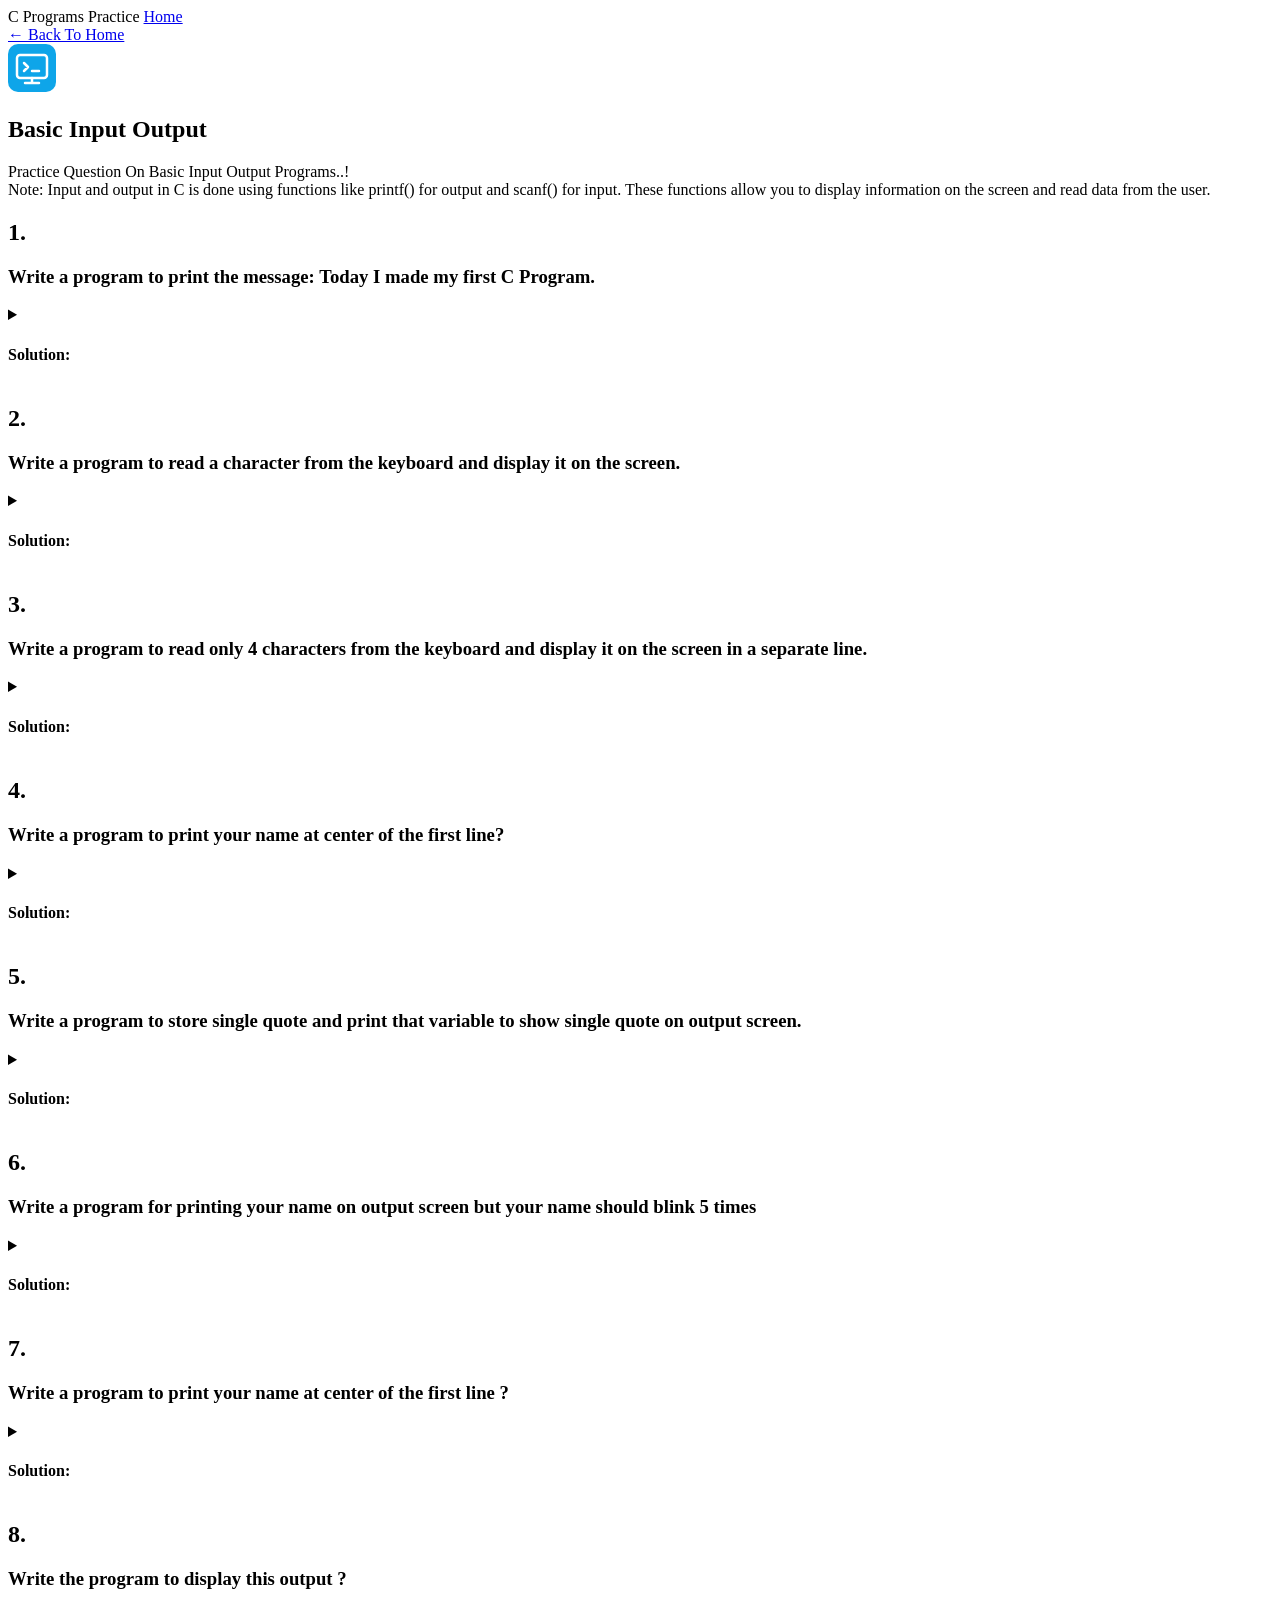
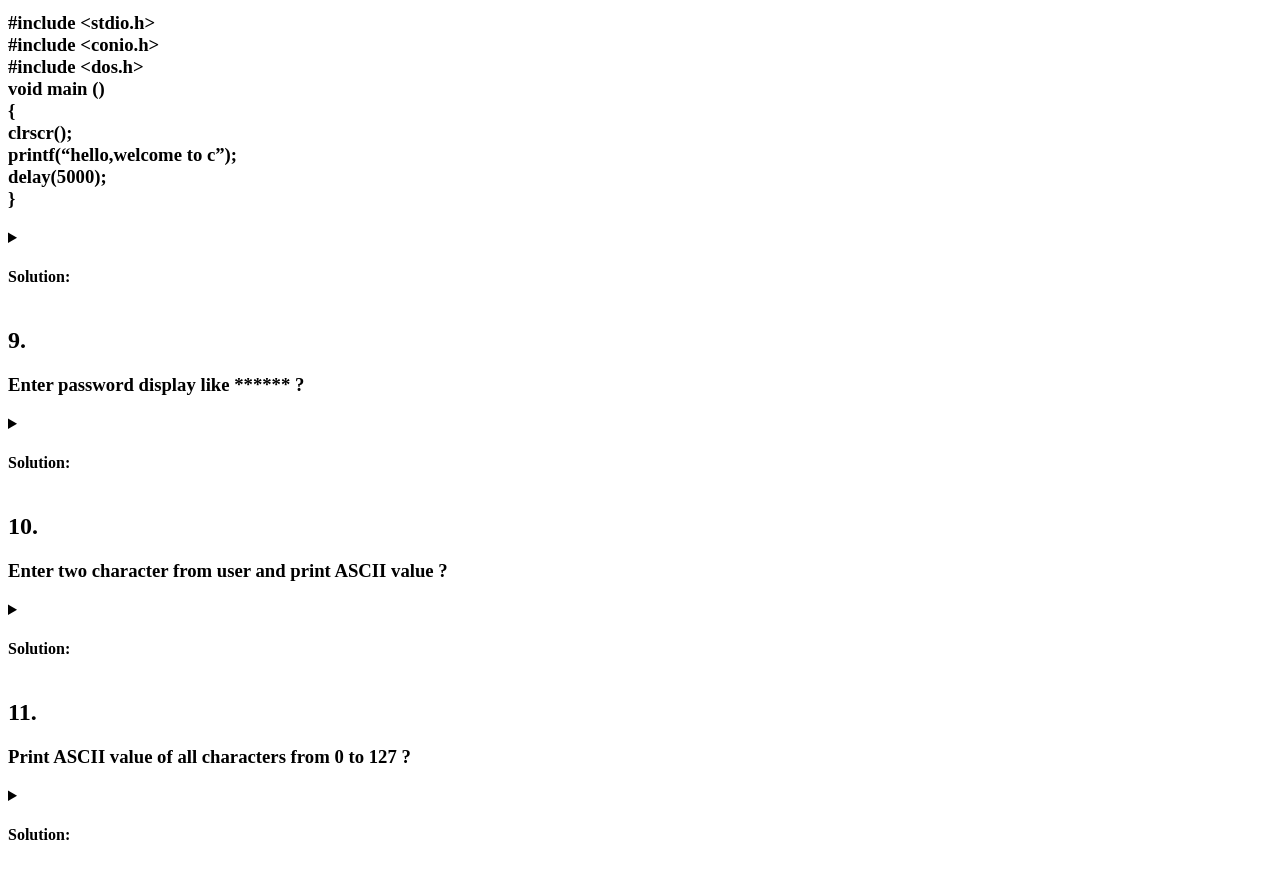
==== basic.html @ 15fd69e9 "Add files via upload" ====
<!DOCTYPE html>
<html lang="en">
<head>
  <meta charset="UTF-8">
  <meta name="viewport" content="width=device-width, initial-scale=1.0">

  <link rel="stylesheet" href="prostyles/unidesign.css">
  <link rel="stylesheet" href="prostyles/programs.css">

  <title>Basic | Input and Output</title>
</head>
<body>

  <header>
    C Programs Practice
    <a href="index.html">Home</a>
  </header>

  <section class="back">
    <a href="index.html">
       &#8592; Back To Home
    </a>
  </section>


  <section class="all">

    <div class="about-topic">
      
      <div class="topic-pic">
        
          <svg width="48" height="48" viewBox="0 0 48 48">
          <rect width="48" height="48" rx="10" fill="#0EA5E9"/>
          <rect x="9" y="11" width="30" height="23" rx="3"
                fill="none" stroke="white" stroke-width="2.5"/>
          <path d="M17 39H31M24 34V39M16 19L20 23L16 27M24 27H31"
                fill="none" stroke="white" stroke-width="2.5"
                stroke-linecap="round" stroke-linejoin="round"/>
        </svg>
      </div>

      <div class="topic-content">

        <div class="topic-head">
          <h1>Basic Input Output</h1>
        </div>
        <div class="topic-body">
          <p>Practice Question On Basic Input Output Programs..! <br>
            Note: Input and output in C is done using functions like printf() for output and scanf() for input. These functions allow you to display information on the screen and read data from the user.

          </p>
        </div>

      </div>

    </div>

    <!-- _______________--------------------_______________--------__________ -->
    
    <div class="all-ques">
         <!-- question 1 -->
    <div class="ques-sol">

      <div class="ques">
                <h2>1.</h2>
        <h3>Write a program to print the message: Today I made my first C Program.</h3>
      </div>
      
                  <!-- solution  -->
      <div class="sol">
        <details>
          <summary>
            <h4 class="sol-head">
              Solution:
            </h4>
          </summary>

          <textarea readonly>
#include <stdio.h>
  void main() 
  {
    printf("Today I made my first C Program.");
  }
          </textarea>
          
          <div class="output">
            <h4>
              Output :
            </h4>
            <pre>
Today I made my first C Program.
            </pre>
          </div>

        </details>

      </div>    <!--end of sol  -->

    </div>          <!-- end of question and answer -->



      <!-- question 2 -->
    <div class="ques-sol">

      <div class="ques">
                <h2>2.</h2>
        <h3>Write a program to read a character from the keyboard and display it on the screen.</h3>
      </div>

           
                  <!-- solution  -->
      <div class="sol">
        <details>
          <summary>
            <h4 class="sol-head">
              Solution:
            </h4>
          </summary>

          <textarea readonly wrap="off">
#include <stdio.h>
#include <conio.h>

  void main()
  {
    char ch;
    printf("Enter Character: ");
    scanf("%c", &ch );
    printf("\nThe Entered Character is %c." , ch );

  }
              
          </textarea>

          <div class="output">
            <h4>
              Output
            </h4>
            <pre>
Enter Character: H                 <span>//entered by user</span>

The Entered Character is H.

            </pre>

          </div>

        </details>

      </div>  <!-- end of solution -->

    </div>       
     <!-- end of question-solution block -->
   

      <!-- question  -->
    <div class="ques-sol">

      <div class="ques">
        <h2>3.</h2>
        <h3>Write a program to read only 4 characters from the keyboard and display it on the screen in a separate line.</h3>
      </div>

           
                  <!-- solution  -->
      <div class="sol">
        <details>
          <summary>
            <h4 class="sol-head">
              Solution:
            </h4>
          </summary>

          <textarea readonly wrap="off">
#include <stdio.h>
#include <conio.h>

void main()
{
    char a, b, c, d;

    printf("Enter four characters: ");
    scanf("%c %c %c %c", &a, &b, &c, &d);

    printf("%c\n", a);
    printf("%c\n", b);
    printf("%c\n", c);
    printf("%c\n", d);

}      
          </textarea>

          <div class="output">
            <h4>
              Output
            </h4>
            <pre>
Enter Four Character: Good                <span>//entered by user</span>

G
o
o
d

            </pre>

          </div>

        </details>

      </div>  <!-- end of solution -->

    </div>        
    <!-- end of question-solution block -->



    <!-- question  -->
    <div class="ques-sol">

      <div class="ques">
        <h2>4.</h2>
        <h3>Write a program to print your name at center of the first line?</h3>
      </div>

           
                  <!-- solution  -->
      <div class="sol">
        <details>
          <summary>
            <h4 class="sol-head">
              Solution:
            </h4>
          </summary>

          <textarea readonly wrap="off">
#include <stdio.h>

void main()
{
    printf("\t\t\tDeepanshu Rawat");
    
}
          </textarea>

          <div class="output">
            <h4>
              Output
            </h4>
            <pre>
                        Deepanshu Rawat              

            </pre>

          </div>

        </details>

      </div>  <!-- end of solution -->

    </div>        
    <!-- end of question-solution block -->



      <!-- question -->
    <div class="ques-sol">

      <div class="ques">
        <h2>5.</h2>
        <h3>Write a program to store single quote and print that variable to show single quote on output screen.</h3>
      </div>

           
                  <!-- solution  -->
      <div class="sol">
        <details>
          <summary>
            <h4 class="sol-head">
              Solution:
            </h4>
          </summary>

          <textarea readonly wrap="off">
#include <stdio.h>

void main()
{
    char ch = '\' ';

    printf("%c", ch);

 
}
          </textarea>

          <div class="output">
            <h4>
              Output
            </h4>
            <pre>
'             

            </pre>

          </div>

        </details>

      </div>  <!-- end of solution -->

    </div>  
    <!-- end of question and solution  -->



     <!-- question -->
    <div class="ques-sol">

      <div class="ques">
        <h2>6.</h2>
        <h3>Write a program for printing your name on output screen but your name should blink 5 times</h3>
      </div>

           
                  <!-- solution  -->
      <div class="sol">
        <details>
          <summary>
            <h4 class="sol-head">
              Solution:
            </h4>
          </summary>

          <textarea readonly wrap="off">
#include <stdio.h>
#include <conio.h>
#include <dos.h>

void main()
{
    printf("Deepanshu Rawat");
    delay(500);
   clrscr();
    delay(500);

    printf("Deepanshu Rawat");
    delay(500);
    clrscr();
    delay(500);

    printf("Deepanshu Rawat");
    delay(500);
    clrscr();
    delay(500);

    printf("Deepanshu Rawat");
    delay(500);
    clrscr();
    delay(500);

    printf("Deepanshu Rawat");
    delay(500);
    clrscr();
    delay(500);

    printf("Deepanshu Rawat");

    delay(1000);
    
}
          </textarea>

          <div class="output">
            <h4>
              Output
            </h4>
            <pre>
Deepanshu Rawat         <span>//blink 5 times after every 0.5 seconds</span>
            </pre>

          </div>

        </details>

      </div>  <!-- end of solution -->

    </div>
    
    <!-- end of question and solution.. -->



     <!-- question -->
    <div class="ques-sol">

      <div class="ques">
        <h2>7.</h2>
        <h3>Write a program to print your name at center of the first line ?</h3>
      </div>

           
                  <!-- solution  -->
      <div class="sol">
        <details>
          <summary>
            <h4 class="sol-head">
              Solution:
            </h4>
          </summary>

          <textarea readonly wrap="off">
#include <stdio.h>

void main()
{
    printf("\n\n\n\n\n\n\n\n\n\n\t \t   Deepanshu Rawat");

}
          </textarea>

          <div class="output">
            <h4>
              Output
            </h4>
            <pre>










                  Deepanshu Rawat                   











            </pre>

          </div>

        </details>

      </div>  <!-- end of solution -->

    </div>  
    <!-- end of question and solution  -->




    <!-- question  -->
    <div class="ques-sol">

      <div class="ques">
        <h2>8.</h2>
        <h3>Write the program to display this output ?<br><br>
#include &lt;stdio.h&gt;   <br>
#include &lt;conio.h&gt;  <br>
#include &lt;dos.h&gt;  <br>
void main ()  <br>
{ <br>
clrscr(); <br>
printf(“hello,welcome to c”); <br>
delay(5000);  <br>
} 
<br>
</h3>
      </div>

           
                  <!-- solution  -->
      <div class="sol">
        <details>
          <summary>
            <h4 class="sol-head">
              Solution:
            </h4>
          </summary>

          <textarea readonly wrap="off">
#include &lt;stdio.h&gt;  
#include &lt;conio.h&gt; 
#include &lt;dos.h&gt; 

  void main () 
  {
    clrscr();
    printf(“hello,welcome to c”);
    delay(5000); 
  } 
          </textarea>

          <div class="output">
            <h4>
              Output
            </h4>
            <pre>
hello,welcome to c           

            </pre>

          </div>

        </details>

      </div>  <!-- end of solution -->

    </div>        
    <!-- end of question-solution block -->




    <!-- question -->
    <div class="ques-sol">

      <div class="ques">
        <h2>9.</h2>
        <h3>Enter password display like ****** ?</h3>
      </div>

           
                  <!-- solution  -->
      <div class="sol">
        <details>
          <summary>
            <h4 class="sol-head">
              Solution:
            </h4>
          </summary>

          <textarea readonly wrap="off">
#include <stdio.h>
#include <conio.h>
#include <dos.h>

void main()
{
    char a, b, c, d, e, f;

    printf("Enter 6 digit password: ");

    a = getch();
    printf("*");

    b = getch();
    printf("*");

    c = getch();
    printf("*");

    d = getch();
    printf("*");

    e = getch();
    printf("*");

    f = getch();
    printf("*");

    printf("\nPassword entered successfully.");

delay(4000);
}

          </textarea>

          <div class="output">
            <h4>
              Output
            </h4>
            <pre>
Enter 6 digit password: ******
Password entered successfully.    

            </pre>

          </div>

        </details>

      </div>  <!-- end of solution -->

    </div>  
    
    <!-- end of question and solution  -->




    <!-- question -->
    <div class="ques-sol">

      <div class="ques">
        <h2>10.</h2>
        <h3>Enter two character from user and print ASCII value ?</h3>
      </div>

           
                  <!-- solution  -->
      <div class="sol">
        <details>
          <summary>
            <h4 class="sol-head">
              Solution:
            </h4>
          </summary>

          <textarea readonly wrap="off">
#include <stdio.h>
#include <conio.h>
#include <dos.h>

void main()
{
char ch1, ch2;

    printf("Enter First character: ");
    scanf("%c", &ch1);
    printf("Enter Second character: ");
    scanf("%c" , &ch2);

    printf("ASCII value of %c = %d\n", ch1, ch2);
    printf("ASCII value of %c = %d\n", ch2, ch2);

delay(4000);
}

          </textarea>

          <div class="output">
            <h4>
              Output
            </h4>
            <pre>
Enter First characters: A           <span>//entered by user</span>
Enter Second characters: B          <span>//entered by user</span>
ASCII value of A = 65
ASCII value of B = 66

            </pre>

          </div>

        </details>

      </div>  <!-- end of solution -->

    </div>  
    
    <!-- end of question and solution  -->


    <!-- question -->
    <div class="ques-sol">

      <div class="ques">
        <h2>11.</h2>
        <h3>
          Print ASCII value of all characters from 0 to 127 ?
        </h3>
      </div>

           
                  <!-- solution  -->
      <div class="sol">
        <details>
          <summary>
            <h4 class="sol-head">
              Solution:
            </h4>
          </summary>

          <textarea readonly wrap="off">
#include <stdio.h>
#include <conio.h>
#include <dos.h>

void main()
{
  printf("ASCII Value of 0: %c\n", 0);
  printf("ASCII Value of 1: %c\n", 1);
  printf("ASCII Value of 2: %c\n", 2);
  printf("ASCII Value of 3: %c\n", 3);
  printf("ASCII Value of 4: %c\n", 4);
  printf("ASCII Value of 5: %c\n", 5);
  printf("ASCII Value of 6: %c\n", 6);
  printf("ASCII Value of 7: %c\n", 7);
  printf("ASCII Value of 8: %c\n", 8);
  printf("ASCII Value of 9: %c\n", 9);
  printf("ASCII Value of 10: %c\n", 10);
  printf("ASCII Value of 11: %c\n", 11);
  printf("ASCII Value of 12: %c\n", 12);
  printf("ASCII Value of 13: %c\n", 13);
  printf("ASCII Value of 14: %c\n", 14);
  printf("ASCII Value of 15: %c\n", 15);
  printf("ASCII Value of 16: %c\n", 16);
  printf("ASCII Value of 17: %c\n", 17);
  printf("ASCII Value of 18: %c\n", 18);
  printf("ASCII Value of 19: %c\n", 19);
  printf("ASCII Value of 20: %c\n", 20);
  printf("ASCII Value of 21: %c\n", 21);
  printf("ASCII Value of 22: %c\n", 22);
  printf("ASCII Value of 23: %c\n", 23);
  printf("ASCII Value of 24: %c\n", 24);
  printf("ASCII Value of 25: %c\n", 25);
  printf("ASCII Value of 26: %c\n", 26);
  printf("ASCII Value of 27: %c\n", 27);
  printf("ASCII Value of 28: %c\n", 28);
  printf("ASCII Value of 29: %c\n", 29);
  printf("ASCII Value of 30: %c\n", 30);
  printf("ASCII Value of 31: %c\n", 31);
  printf("ASCII Value of 32: %c\n", 32);
  printf("ASCII Value of 33: %c\n", 33);
  printf("ASCII Value of 34: %c\n", 34);
  printf("ASCII Value of 35: %c\n", 35);
  printf("ASCII Value of 36: %c\n", 36);
  printf("ASCII Value of 37: %c\n", 37);
  printf("ASCII Value of 38: %c\n", 38);
  printf("ASCII Value of 39: %c\n", 39);
  printf("ASCII Value of 40: %c\n", 40);
  printf("ASCII Value of 41: %c\n", 41);
  printf("ASCII Value of 42: %c\n", 42);
  printf("ASCII Value of 43: %c\n", 43);
  printf("ASCII Value of 44: %c\n", 44);
  printf("ASCII Value of 45: %c\n", 45);
  printf("ASCII Value of 46: %c\n", 46);
  printf("ASCII Value of 47: %c\n", 47);
  printf("ASCII Value of 48: %c\n", 48);
  printf("ASCII Value of 49: %c\n", 49);
  printf("ASCII Value of 50: %c\n", 50);
  printf("ASCII Value of 51: %c\n", 51);
  printf("ASCII Value of 52: %c\n", 52);
  printf("ASCII Value of 53: %c\n", 53);
  printf("ASCII Value of 54: %c\n", 54);
  printf("ASCII Value of 55: %c\n", 55);
  printf("ASCII Value of 56: %c\n", 56);
  printf("ASCII Value of 57: %c\n", 57);
  printf("ASCII Value of 58: %c\n", 58);
  printf("ASCII Value of 59: %c\n", 59);
  printf("ASCII Value of 60: %c\n", 60);
  printf("ASCII Value of 61: %c\n", 61);
  printf("ASCII Value of 62: %c\n", 62);
  printf("ASCII Value of 63: %c\n", 63);
  printf("ASCII Value of 64: %c\n", 64);
  printf("ASCII Value of 65: %c\n", 65);
  printf("ASCII Value of 66: %c\n", 66);
  printf("ASCII Value of 67: %c\n", 67);
  printf("ASCII Value of 68: %c\n", 68);
  printf("ASCII Value of 69: %c\n", 69);
  printf("ASCII Value of 70: %c\n", 70);
  printf("ASCII Value of 71: %c\n", 71);
  printf("ASCII Value of 72: %c\n", 72);
  printf("ASCII Value of 73: %c\n", 73);
  printf("ASCII Value of 74: %c\n", 74);
  printf("ASCII Value of 75: %c\n", 75);
  printf("ASCII Value of 76: %c\n", 76);
  printf("ASCII Value of 77: %c\n", 77);
  printf("ASCII Value of 78: %c\n", 78);
  printf("ASCII Value of 79: %c\n", 79);
  printf("ASCII Value of 80: %c\n", 80);
  printf("ASCII Value of 81: %c\n", 81);
  printf("ASCII Value of 82: %c\n", 82);
  printf("ASCII Value of 83: %c\n", 83);
  printf("ASCII Value of 84: %c\n", 84);
  printf("ASCII Value of 85: %c\n", 85);
  printf("ASCII Value of 86: %c\n", 86);
  printf("ASCII Value of 87: %c\n", 87);
  printf("ASCII Value of 88: %c\n", 88);
  printf("ASCII Value of 89: %c\n", 89);
  printf("ASCII Value of 90: %c\n", 90);
  printf("ASCII Value of 91: %c\n", 91);
  printf("ASCII Value of 92: %c\n", 92);
  printf("ASCII Value of 93: %c\n", 93);
  printf("ASCII Value of 94: %c\n", 94);
  printf("ASCII Value of 95: %c\n", 95);
  printf("ASCII Value of 96: %c\n", 96);
  printf("ASCII Value of 97: %c\n", 97);
  printf("ASCII Value of 98: %c\n", 98);
  printf("ASCII Value of 99: %c\n", 99);
  printf("ASCII Value of 100: %c\n", 100);
  printf("ASCII Value of 101: %c\n", 101);
  printf("ASCII Value of 102: %c\n", 102);
  printf("ASCII Value of 103: %c\n", 103);
  printf("ASCII Value of 104: %c\n", 104);
  printf("ASCII Value of 105: %c\n", 105);
  printf("ASCII Value of 106: %c\n", 106);
  printf("ASCII Value of 107: %c\n", 107);
  printf("ASCII Value of 108: %c\n", 108);
  printf("ASCII Value of 109: %c\n", 109);
  printf("ASCII Value of 110: %c\n", 110);
  printf("ASCII Value of 111: %c\n", 111);
  printf("ASCII Value of 112: %c\n", 112);
  printf("ASCII Value of 113: %c\n", 113);
  printf("ASCII Value of 114: %c\n", 114);
  printf("ASCII Value of 115: %c\n", 115);
  printf("ASCII Value of 116: %c\n", 116);
  printf("ASCII Value of 117: %c\n", 117);
  printf("ASCII Value of 118: %c\n", 118);
  printf("ASCII Value of 119: %c\n", 119);
  printf("ASCII Value of 120: %c\n", 120);
  printf("ASCII Value of 121: %c\n", 121);
  printf("ASCII Value of 122: %c\n", 122);
  printf("ASCII Value of 123: %c\n", 123);
  printf("ASCII Value of 124: %c\n", 124);
  printf("ASCII Value of 125: %c\n", 125);
  printf("ASCII Value of 126: %c\n", 126);
  printf("ASCII Value of 127: %c\n", 127);

  delay(4000);
}

          </textarea>

          <div class="output">
            <h4>
              Output
            </h4>
            <pre>
ASCII Value of 0:  null (Non-Printable Charatcter)
ASCII Value of 1:  SOH (Control Character)
ASCII Value of 2:  STX (Control Character)
ASCII Value of 3:  ETX (Control Character)
ASCII Value of 4:  EOT (Control Character)
ASCII Value of 5:  ENQ (Control Character)
ASCII Value of 6:  ACK (Control Character)
ASCII Value of 7:  BEL (Control Character)
ASCII Value of 8:  BS  (Backspace)
ASCII Value of 9:  TAB (Horizontal Tab)
ASCII Value of 10: LF  (New Line)
ASCII Value of 11: VT  (Vertical Tab)
ASCII Value of 12: FF  (Form Feed)
ASCII Value of 13: CR  (Carriage Return)
ASCII Value of 14: SO  (Control Character)
ASCII Value of 15: SI  (Control Character)
ASCII Value of 16: DLE (Control Character)
ASCII Value of 17: DC1 (Control Character)
ASCII Value of 18: DC2 (Control Character)
ASCII Value of 19: DC3 (Control Character)
ASCII Value of 20: DC4 (Control Character)
ASCII Value of 21: NAK (Control Character)
ASCII Value of 22: SYN (Control Character)
ASCII Value of 23: ETB (Control Character)
ASCII Value of 24: CAN (Control Character)
ASCII Value of 25: EM  (Control Character)
ASCII Value of 26: SUB (Control Character)
ASCII Value of 27: ESC (Escape)
ASCII Value of 28: FS  (Control Character)
ASCII Value of 29: GS  (Control Character)
ASCII Value of 30: RS  (Control Character)
ASCII Value of 31: US  (Control Character)
ASCII Value of 32:     (Space)
ASCII Value of 33: !
ASCII Value of 34: "
ASCII Value of 35: #
ASCII Value of 36: $
ASCII Value of 37: %
ASCII Value of 38: &
ASCII Value of 39: '
ASCII Value of 40: (
ASCII Value of 41: )
ASCII Value of 42: *
ASCII Value of 43: +
ASCII Value of 44: ,
ASCII Value of 45: -
ASCII Value of 46: .
ASCII Value of 47: /
ASCII Value of 48: 0
ASCII Value of 49: 1
ASCII Value of 50: 2
ASCII Value of 51: 3
ASCII Value of 52: 4
ASCII Value of 53: 5
ASCII Value of 54: 6
ASCII Value of 55: 7
ASCII Value of 56: 8
ASCII Value of 57: 9
ASCII Value of 58: :
ASCII Value of 59: ;
ASCII Value of 60: <
ASCII Value of 61: =
ASCII Value of 62: >
ASCII Value of 63: ?
ASCII Value of 64: @
ASCII Value of 65: A
ASCII Value of 66: B
ASCII Value of 67: C
ASCII Value of 68: D
ASCII Value of 69: E
ASCII Value of 70: F
ASCII Value of 71: G
ASCII Value of 72: H
ASCII Value of 73: I
ASCII Value of 74: J
ASCII Value of 75: K
ASCII Value of 76: L
ASCII Value of 77: M
ASCII Value of 78: N
ASCII Value of 79: O
ASCII Value of 80: P
ASCII Value of 81: Q
ASCII Value of 82: R
ASCII Value of 83: S
ASCII Value of 84: T
ASCII Value of 85: U
ASCII Value of 86: V
ASCII Value of 87: W
ASCII Value of 88: X
ASCII Value of 89: Y
ASCII Value of 90: Z
ASCII Value of 91: [
ASCII Value of 92: \
ASCII Value of 93: ]
ASCII Value of 94: ^
ASCII Value of 95: _
ASCII Value of 96: `
ASCII Value of 97: a
ASCII Value of 98: b
ASCII Value of 99: c
ASCII Value of 100: d
ASCII Value of 101: e
ASCII Value of 102: f
ASCII Value of 103: g
ASCII Value of 104: h
ASCII Value of 105: i
ASCII Value of 106: j
ASCII Value of 107: k
ASCII Value of 108: l
ASCII Value of 109: m
ASCII Value of 110: n
ASCII Value of 111: o
ASCII Value of 112: p
ASCII Value of 113: q
ASCII Value of 114: r
ASCII Value of 115: s
ASCII Value of 116: t
ASCII Value of 117: u
ASCII Value of 118: v
ASCII Value of 119: w
ASCII Value of 120: x
ASCII Value of 121: y
ASCII Value of 122: z
ASCII Value of 123: {
ASCII Value of 124: |
ASCII Value of 125: }
ASCII Value of 126: ~
ASCII Value of 127: DEL (Delete Control Character)
            </pre>

          </div>

        </details>

      </div>  <!-- end of solution -->

    </div>  
    
    <!-- end of question and solution  -->

    </div>
    
  </section>



</body>
</html>
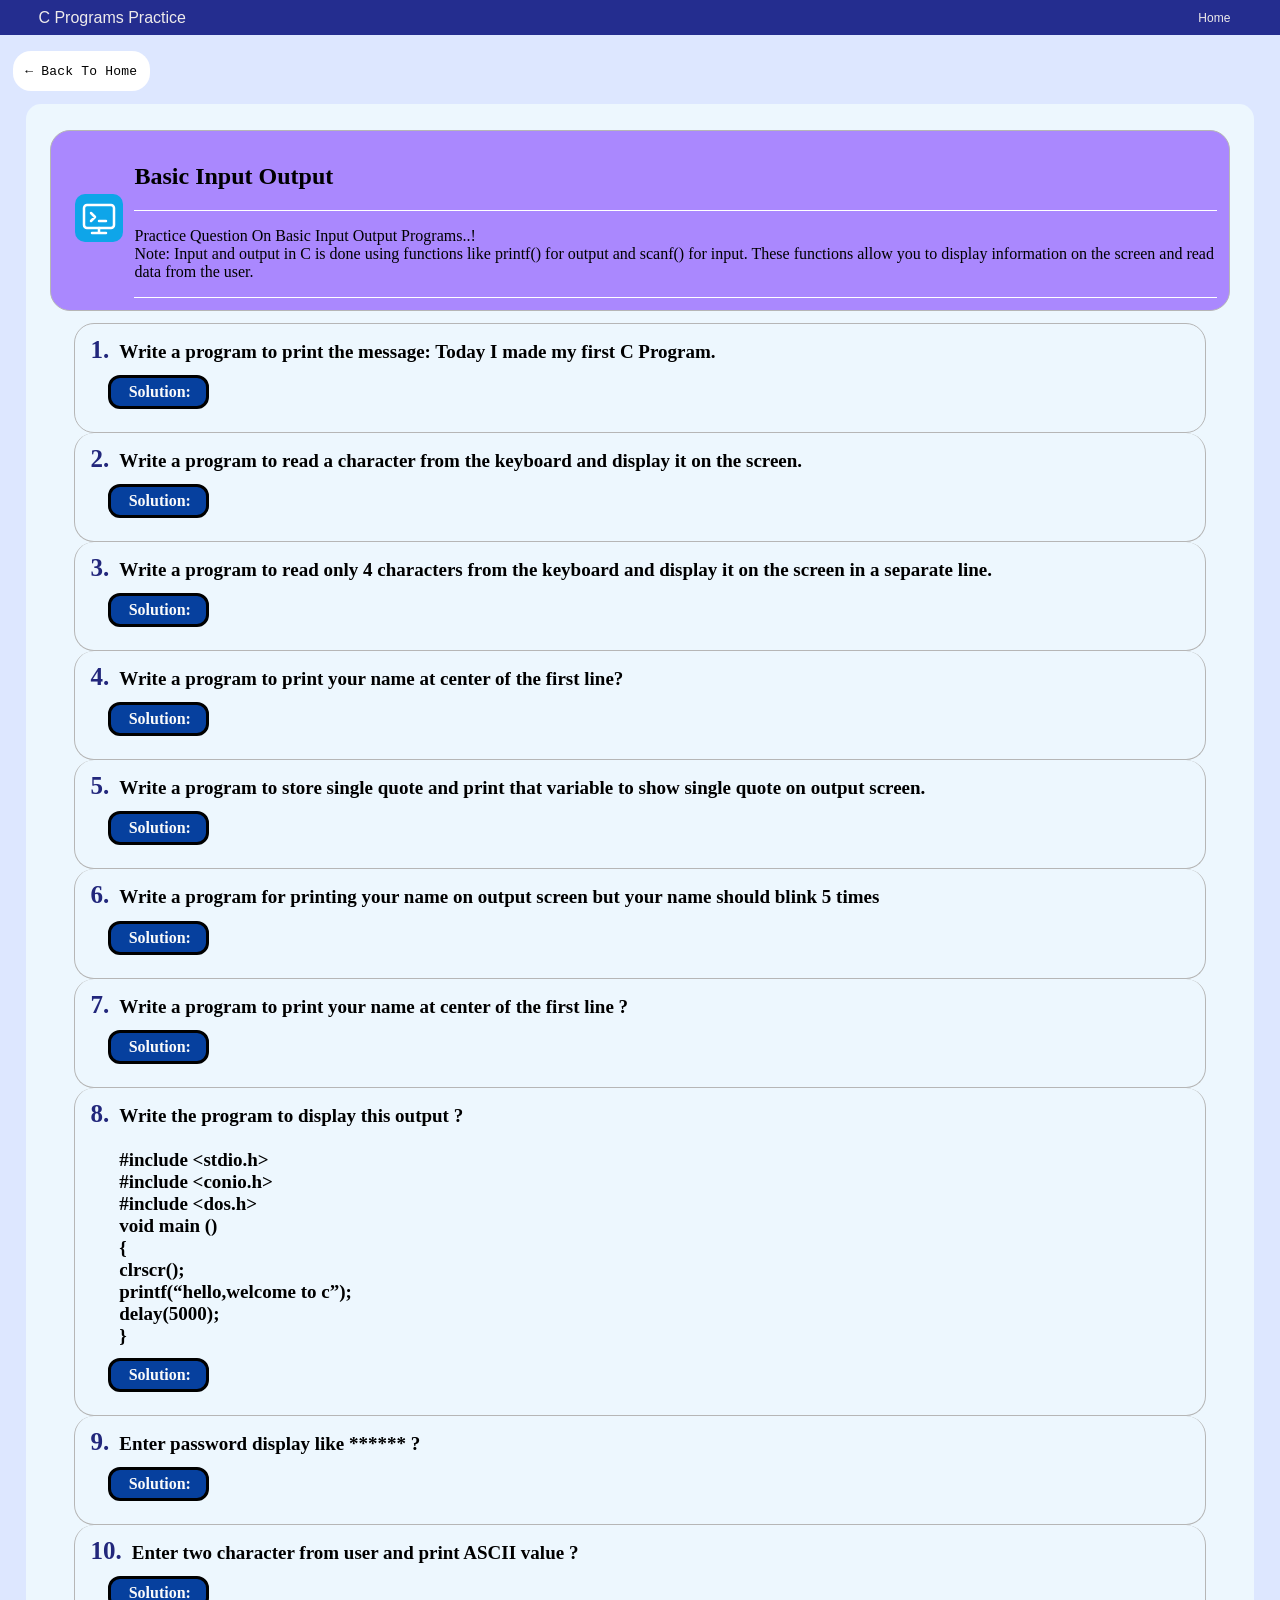
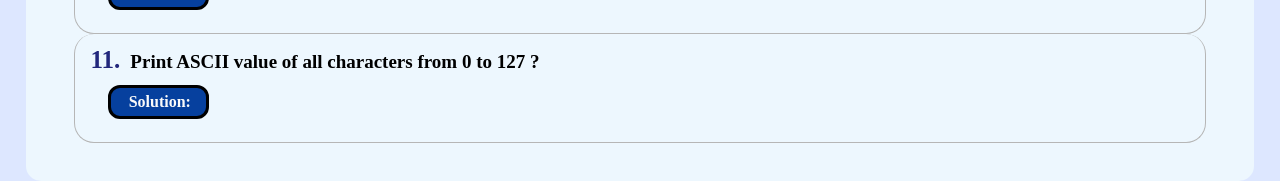
==== commit a7217196: "Updated C-Program" ====
--- a/basic.html
+++ b/basic.html
@@ -491,6 +491,35 @@
           </summary>
 
           <textarea readonly wrap="off">
+#include <stdio.h>
+#include <conio.h>
+#include <dos.h>
+
+void main()
+{
+    clrscr();
+
+    printf("#include <stdio.h>\n");
+    printf("#include <conio.h>\n");
+    printf("#include <dos.h>\n\n");
+
+    printf("void main()\n");
+    printf("{\n");
+    printf("    clrscr();\n");
+    printf("    printf(\"hello,welcome to c\");\n");
+    printf("    delay(5000);\n");
+    printf("    getch();\n");
+    printf("}\n");
+
+    getch();
+}
+          </textarea>
+
+          <div class="output">
+            <h4>
+              Output
+            </h4>
+            <pre>
 #include &lt;stdio.h&gt;  
 #include &lt;conio.h&gt; 
 #include &lt;dos.h&gt; 
@@ -501,15 +530,6 @@
     printf(“hello,welcome to c”);
     delay(5000); 
   } 
-          </textarea>
-
-          <div class="output">
-            <h4>
-              Output
-            </h4>
-            <pre>
-hello,welcome to c           
-
             </pre>
 
           </div>
--- a/prostyles/unidesign.css
+++ b/prostyles/unidesign.css
@@ -0,0 +1,215 @@
+body{
+  margin: 0;
+  background-color: rgb(221, 231, 255);
+}
+
+a{
+  text-decoration: none;
+  color: inherit;
+}
+
+header{
+background-color: rgba(0, 9, 122, 0.837); 
+color:rgb(238, 235, 235);
+font-family: 'Segoe UI', Tahoma, Geneva, Verdana, sans-serif;
+padding-left: 3%;
+height: 35px;
+display: flex;
+justify-content: space-between;
+align-items: center;
+}
+
+  header a {
+    margin-right:4%;
+    font-size: 12px;
+    cursor: pointer;
+  }
+  header a:hover
+  {
+    color:rgb(250, 49, 49);
+  }
+
+.back
+{
+  /* background-color: yellowgreen; */
+  margin: 2% 1%;
+  
+}
+
+  .back a
+  {
+    padding: 1%;
+    font-family: monospace;
+    letter-spacing: 0.2px;
+    background-color: white;
+    border-radius: 18px;
+    transition: 0.2s all ;
+
+  }
+
+  .back a:hover
+  {
+    background-color: rgb(244, 244, 244);
+    color:rgb(25, 119, 249);
+  }
+
+
+.all{
+  display: flex;
+  flex-direction: column;
+  margin: 0 2%;
+  background-color: rgb(237, 247, 254);
+  padding:2% 1% ;
+  border-radius: 15px;
+}
+
+.about-topic{
+  display: flex;
+  border-radius: 20px;
+  margin-bottom: 1%;
+      margin: 0px 1%; 
+    border-radius: 20px;
+    border: 1px solid rgb(182, 182, 182);
+    padding: 1%;
+    background-color: rgba(141, 88, 255, 0.696);
+}
+
+  .topic-pic
+  {
+    align-content: center;
+    justify-content: center;
+    margin: 0px 1%;
+  }
+  .topic-content{
+    align-content: center;
+    justify-content: center;
+  }
+.topic-body{
+border-top: 1px solid rgb(255, 255, 255);
+border-bottom: 1px solid rgb(255, 255, 255);
+}
+
+.all-ques{
+  display: flex;
+  flex-direction: column;
+  margin: 0 2%;
+  background-color: rgb(237, 247, 254);
+  padding:1%;
+}
+
+.all-ques .ques-sol{
+  border: 1px solid rgb(182, 182, 182);
+  border-top:none;
+}
+
+.all-ques .ques-sol:first-child{
+  border-top: 1px solid rgb(182, 182, 182);
+}
+
+.ques-sol
+{
+margin: 0 0%;
+padding: 12px 10px;
+border-radius: 20px;
+}
+
+.ques
+{
+  display: flex; 
+   align-items: baseline;
+}
+
+.ques h3
+{
+
+  color: rgb(0, 0, 0);
+  font-size: 19px;
+  margin: 0px 5px;
+}
+  .ques h2
+  {
+    color: rgb(34, 39, 124);
+    font-size: 25px;
+    margin: 0px 5px;
+  }
+
+.sol
+{
+  display: inline-block;
+  margin: 1% 2%;
+  width: 90%;
+}
+
+  .sol-head
+{
+  display: inline-block;
+  margin: 0 13px;
+  padding: 5px;
+}
+  .sol-head:hover{
+    cursor: pointer;
+  }
+
+details
+{
+   border: 3px solid black;
+   background-color:rgb(6, 64, 158);
+   color: rgb(250, 250, 250);
+   width: 95px;
+   border-radius: 12px;
+   cursor: pointer;
+   transition: width 0.4s ease;
+} 
+
+details[open]{
+  width: 100%;
+  cursor:default;
+  padding-right: 1%;
+}
+
+summary{
+  display: inline-block;
+}
+
+details textarea
+  {
+    margin: 1%;
+    /* min-width:700px; */
+    width: 99%;
+    box-sizing: border-box;
+    min-height: 300px;
+    padding: 10px;
+    background-color: rgb(231, 253, 255); 
+    border-radius: 12px;
+    border: 5px double rgb(253, 246, 246); 
+  }
+  
+.output
+{
+color: rgb(255, 255, 255);
+margin: 0px 1%;
+width: 80%;
+padding: 6px ;
+}
+
+.output h4
+{
+  margin: 0px;
+}
+
+.output pre
+{
+padding:5% 15% 30px 5%;
+background-color:rgb(255, 255, 255);
+color: black;
+border-radius: 12px;
+width: 90%;
+display: flex;
+flex-direction: column;
+text-wrap: wrap;
+}
+
+.output span{
+  color: rgb(69, 69, 69);
+  text-align: right; 
+}
